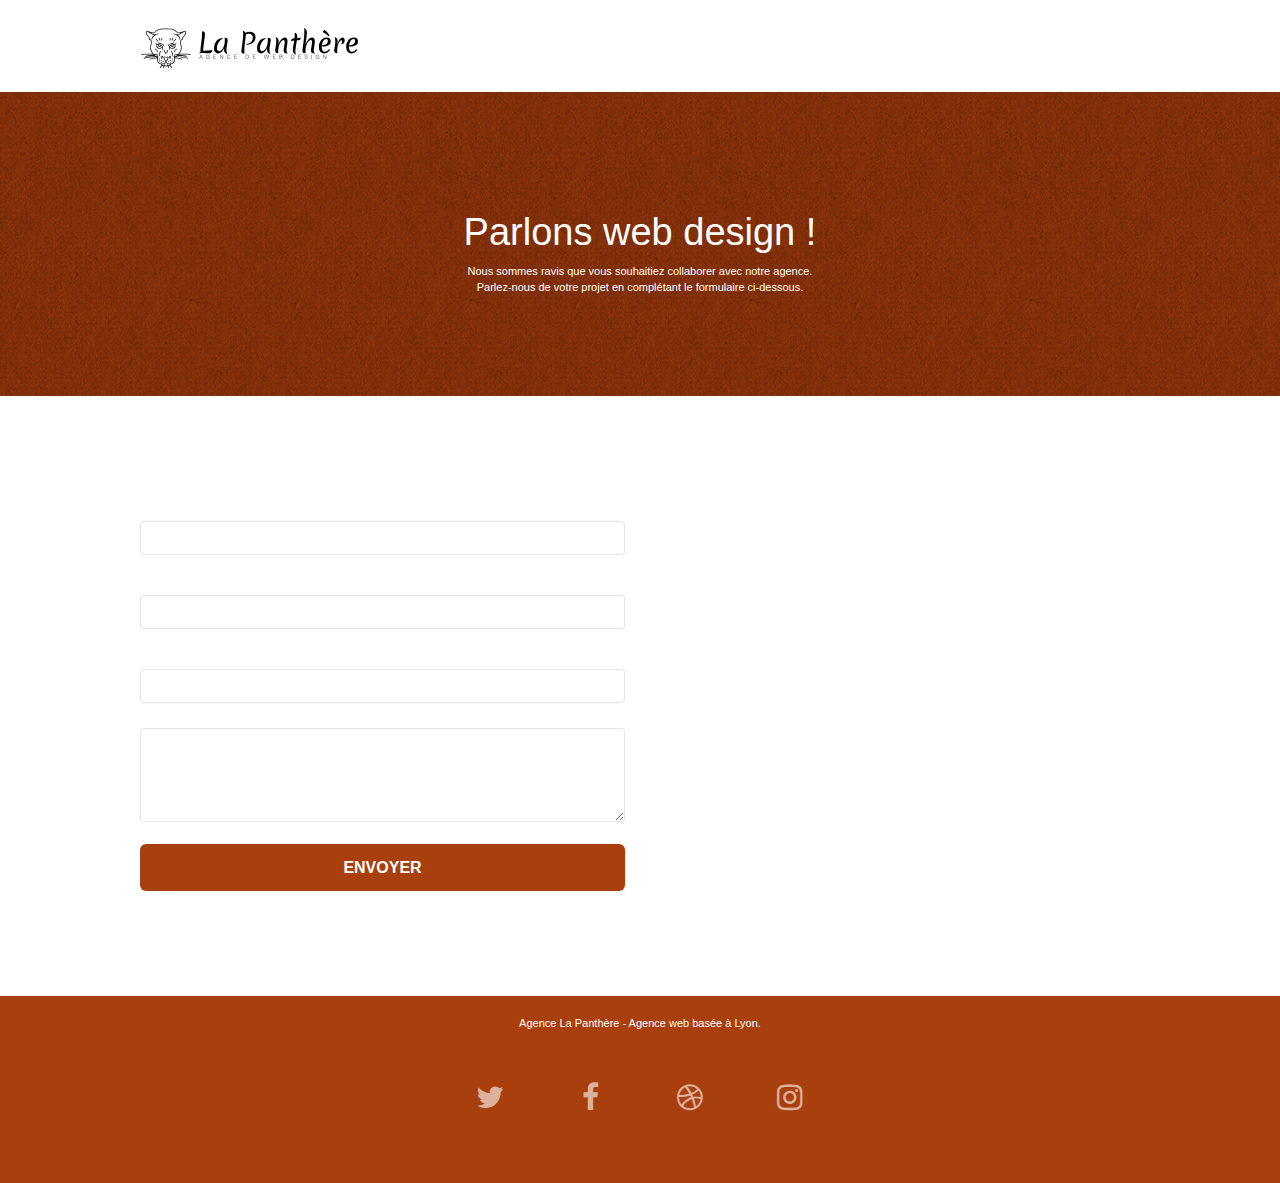
==== contact.html @ 9b48d9d8 "Ajout des labels au form - contact.html" ====
<!doctype html>
<html lang="fr">
<head>
    <meta charset="utf-8">
    <meta name="keywords" content="">
    <meta name="description" content="Vous cherchez à contacter une agence de webdesign ? Nous vous accompagnons et donnons vie à tous vos projets : création site internet, marketing, design...">
    <meta name="viewport" content="width=device-width, initial-scale=1.0, viewport-fit=cover">
    <link rel="shortcut icon" type="image/png" href="favicon.jpg">
    
	<link rel="stylesheet" type="text/css" href="./css/bootstrap.css">
	<link rel="stylesheet" type="text/css" href="style.css">
	<link rel="stylesheet" type="text/css" href="./css/font-awesome.css">
	<link rel="stylesheet" type="text/css" href="./css/et-line.css">
	
    
	<script src="./js/jquery-2.1.0.js"></script>
	<script src="./js/bootstrap.js"></script>
	<script src="./js/blocs.js"></script>
	<script src="./js/jqBootstrapValidation.js"></script>
	<script src="./js/formHandler.js"></script>
    <title>La Panthère - entreprise webdesign Lyon - contact</title>

    
<!-- Analytics -->
 
<!-- Analytics END -->
    
</head>
<body>
<!-- Principal conteneur -->
<div class="page-container">

<!-- HEADER -->
<header>
	<!-- bloc-0 -->
	<div class="bloc bgc-white l-bloc " id="bloc-0">
		<div class="container bloc-sm">
			<nav class="navbar row">
				<div class="navbar-header">
					<a class="navbar-brand" href="index.html"><img src="img/agence-la-panthere-monochrome.svg" alt="atlanta web design logo" height="40" /></a>
					<button id="nav-toggle" type="button" class="ui-navbar-toggle navbar-toggle" data-toggle="collapse" data-target=".navbar-1">
						<span class="sr-only">Toggle navigation</span><span class="icon-bar"></span><span class="icon-bar"></span><span class="icon-bar"></span>
					</button>
				</div>
				<div class="collapse navbar-collapse navbar-1 special-dropdown-nav">
					<ul class="site-navigation nav navbar-nav">
						<li>
							<a href="index.html">Accueil</a>
						</li>
						<li>
						</li>
						<li>
							<a href="contact.html">Contact</a>
						</li>
					</ul>
				</div>
			</nav>
		</div>
	</div>
	<!-- bloc-0 END -->

	<!-- bloc-6 -->
	<div class="bloc bg-dots-bg bg-repeat bgc-atomic-tangerine d-bloc bloc-bg-texture texture-paper" id="bloc-6">
		<div class="container bloc-lg">
			<div class="row">
				<div class="col-sm-12">
					<h1 class="text-center hero-bloc-text tc-white">
						Parlons web design !
					</h1>
					<p class="text-center mg-lg tc-white tight-width-whitespace">
						Nous sommes ravis que vous souhaitiez collaborer avec notre agence.<br>
						Parlez-nous de votre projet en complétant le formulaire ci-dessous.
					</p>
				</div>
			</div>
		</div>
	</div>
	<!-- bloc-6 END -->
</header>

<!-- MAIN -->
<main>
	<!-- bloc-7 -->
	<div class="bloc bgc-white l-bloc" id="bloc-7">
		<div class="container bloc-lg">
			<div class="row">
				<div class="col-sm-6">
					<!--SUPPRIMER   novalidate success-msg="Your message has been sent." fail-msg="Sorry it seems that our mail server is not responding, Sorry for the inconvenience!" -->
					<form id="form_1">
						<div class="form-group">
							<label for="name">
								Nom
							</label>
							<input id="name" class="form-control" required />
						</div>
						<div class="form-group">
							<label for="email">
								Adresse email
							</label>
							<input id="email" class="form-control" type="email" required />
						</div>
						<div class="question">
							<label for=" question form-control">
								Comment nous avez-vous connu ?
							</label>
							<input class="form-control" type="email" required id="input_504" />
						</div>
						<div class="form-group">
							<label for="message">
								Brief de votre projet (Ajoutez autant de détails que nécessaire)<br>
							</label><textarea id="message" class="form-control" rows="4" cols="50" required></textarea>
						</div> 
						<button class="bloc-button btn btn-lg btn-block cta-hero btn-atomic-tangerine" type="submit">
							Envoyer
						</button>
					</form>
				</div>
				<div class="col-sm-6">
					<p>
						contact@agencelapanthere.com<br>2 place Sathonay 69001 Lyon<br>Ouvert de 9h à 18h, du lundi au vendredi<br>
					</p>
				</div>
			</div>
		</div>
	</div>
	<!-- bloc-7 END -->
</main>

<!-- FOOTER -->
<footer>
	<!-- ScrollToTop Button -->
	<a class="bloc-button btn btn-d scrollToTop" onclick="scrollToTarget('1')"><span class="fa fa-chevron-up"></span></a>
	<!-- ScrollToTop Button END-->


	<!-- bloc-8 -->
	<div class="bloc bgc-atomic-tangerine d-bloc" id="bloc-8">
		<div class="container bloc-sm">
			<div class="row">
				<div class="col-sm-12">
					<p class="text-center white">
						Agence La Panthère - Agence web basée à Lyon.<br>
					</p>
					<div class="row row-no-gutters social">
						<div class="col-sm-3">
							<div class="text-center">
								<a class="social" href="twitter-la-panthere.html"><span class="fa fa-twitter icon-md"></span></a>
							</div>
						</div>
						<div class="col-sm-3">
							<div class="text-center">
								<a class="social" href="facebook-la-panthere.html"><span class="fa fa-facebook icon-md"></span></a>
							</div>
						</div>
						<div class="col-sm-3">
							<div class="text-center">
								<a class="social" href="dribbble-la-panthere.html"><span class="fa fa-dribbble icon-md"></span></a>
							</div>
						</div>
						<div class="col-sm-3">
							<div class="text-center">
								<a class="social" href="instagram-la-panthere.html"><span class="fa fa-instagram icon-md"></span></a>
							</div>
						</div>
					</div>
				</div>
			</div>
		</div>
	</div>
	<!-- Footer - bloc-8 END -->
</footer>
</div>
<!-- Principal conteneur END -->
    

</body>
</html>
---- style.css ----
body {
    margin: 0;
    padding: 0;
    background: #FFF;
    overflow-x: hidden;
    -webkit-font-smoothing: antialiased;
    -moz-osx-font-smoothing: grayscale;
}

a,
button {
    transition: all .3s ease-in-out;
    outline: none!important;
}

a:hover {
    text-decoration: none;
    cursor: pointer;
}

#page-loading-blocs-notifaction {
    position: fixed;
    top: 0;
    bottom: 0;
    width: 100%;
    z-index: 100000;
    background: #FFFFFF url("img/pageload-spinner.gif") no-repeat center center;
}

.bloc {
    width: 100%;
    clear: both;
    background: 50% 50% no-repeat;
    padding: 0 50px;
    -webkit-background-size: cover;
    -moz-background-size: cover;
    -o-background-size: cover;
    background-size: cover;
    position: relative;
}

.bloc .container {
    padding-left: 0;
    padding-right: 0;
}

.bloc-lg {
    padding: 100px 50px;
}

.bloc-md {
    padding: 50px;
}

.bloc-sm {
    padding: 20px 50px;
}

.bg-center,
.bg-l-edge,
.bg-r-edge,
.bg-t-edge,
.bg-b-edge,
.bg-tl-edge,
.bg-bl-edge,
.bg-tr-edge,
.bg-br-edge,
.bg-repeat {
    -webkit-background-size: auto!important;
    -moz-background-size: auto!important;
    -o-background-size: auto!important;
    background-size: auto!important;
}

.bg-repeat {
    background: repeat;
}

.bg-t-edge {
    background: top no-repeat;
}

.bloc-bg-texture::before {
    content: "";
    background-size: 2px 2px;
    position: absolute;
    top: 0;
    bottom: 0;
    left: 0;
    right: 0;
}

.texture-paper::before {
    background: url("img/texture-paper.png");
    background-size: 280px 280px;
}

.b-parallax {
    background-attachment: fixed;
}

.d-bloc {
    color: rgba(255, 255, 255, .7);
}

.d-bloc button:hover {
    color: rgba(255, 255, 255, .9);
}

.d-bloc .icon-round,
.d-bloc .icon-square,
.d-bloc .icon-rounded,
.d-bloc .icon-semi-rounded-a,
.d-bloc .icon-semi-rounded-b {
    border-color: rgba(255, 255, 255, .9);
}

.d-bloc .divider-h span {
    border-color: rgba(255, 255, 255, .2);
}

.d-bloc .a-btn,
.d-bloc .navbar a,
.d-bloc .navbar-brand,
.d-bloc a .icon-sm,
.d-bloc a .icon-md,
.d-bloc a .icon-lg,
.d-bloc a .icon-xl,
.d-bloc h1 a,
.d-bloc h2 a,
.d-bloc h3 a,
.d-bloc h4 a,
.d-bloc h5 a,
.d-bloc h6 a,
.d-bloc p a {
    color: rgba(255, 255, 255, .6);
}

.d-bloc .a-btn:hover,
.d-bloc .navbar a:hover,
.d-bloc .navbar-brand:hover,
.d-bloc a:hover .icon-sm,
.d-bloc a:hover .icon-md,
.d-bloc a:hover .icon-lg,
.d-bloc a:hover .icon-xl,
.d-bloc h1 a:hover,
.d-bloc h2 a:hover,
.d-bloc h3 a:hover,
.d-bloc h4 a:hover,
.d-bloc h5 a:hover,
.d-bloc h6 a:hover,
.d-bloc p a:hover {
    color: rgba(255, 255, 255, 1);
}

.d-bloc .navbar-toggle .icon-bar {
    background: rgba(255, 255, 255, 1);
}

.d-bloc .btn-wire,
.d-bloc .btn-wire:hover {
    color: rgba(255, 255, 255, 1);
    border-color: rgba(255, 255, 255, 1);
}

.d-bloc .panel {
    color: rgba(0, 0, 0, .5);
}

.d-bloc .panel button:hover {
    color: rgba(0, 0, 0, .7);
}

.d-bloc .panel icon {
    border-color: rgba(0, 0, 0, .7);
}

.d-bloc .panel .divider-h span {
    border-color: rgba(0, 0, 0, .1);
}

.d-bloc .panel .a-btn {
    color: rgba(0, 0, 0, .6);
}

.d-bloc .panel .a-btn:hover {
    color: rgba(0, 0, 0, 1);
}

.d-bloc .panel .btn-wire,
.d-bloc .panel .btn-wire:hover {
    color: rgba(0, 0, 0, .7);
    border-color: rgba(0, 0, 0, .3);
}

.d-bloc .panel,
.l-bloc {
    color: rgba(0, 0, 0, .5);
}

.d-bloc .panel button:hover,
.l-bloc button:hover {
    color: rgba(0, 0, 0, .7);
}

.l-bloc .icon-round,
.l-bloc .icon-square,
.l-bloc .icon-rounded,
.l-bloc .icon-semi-rounded-a,
.l-bloc .icon-semi-rounded-b {
    border-color: rgba(0, 0, 0, .7);
}

.d-bloc .panel .divider-h span,
.l-bloc .divider-h span {
    border-color: rgba(0, 0, 0, .1);
}

.d-bloc .panel .a-btn,
.l-bloc .a-btn,
.l-bloc .navbar a,
.l-bloc .navbar-brand,
.l-bloc a .icon-sm,
.l-bloc a .icon-md,
.l-bloc a .icon-lg,
.l-bloc a .icon-xl,
.l-bloc h1 a,
.l-bloc h2 a,
.l-bloc h3 a,
.l-bloc h4 a,
.l-bloc h5 a,
.l-bloc h6 a,
.l-bloc p a {
    color: rgba(0, 0, 0, .6);
}

.d-bloc .panel .a-btn:hover,
.l-bloc .a-btn:hover,
.l-bloc .navbar a:hover,
.l-bloc .navbar-brand:hover,
.l-bloc a:hover .icon-sm,
.l-bloc a:hover .icon-md,
.l-bloc a:hover .icon-lg,
.l-bloc a:hover .icon-xl,
.l-bloc h1 a:hover,
.l-bloc h2 a:hover,
.l-bloc h3 a:hover,
.l-bloc h4 a:hover,
.l-bloc h5 a:hover,
.l-bloc h6 a:hover,
.l-bloc p a:hover {
    color: rgba(0, 0, 0, 1);
}

.l-bloc .navbar-toggle .icon-bar {
    color: rgba(0, 0, 0, .6);
}

.d-bloc .panel .btn-wire,
.d-bloc .panel .btn-wire:hover,
.l-bloc .btn-wire,
.l-bloc .btn-wire:hover {
    color: rgba(0, 0, 0, .7);
    border-color: rgba(0, 0, 0, .3);
}

.voffset {
    margin-top: 30px;
}

.voffset-lg {
    margin-top: 80px;
}

.row-no-gutters {
    margin-right: 0;
    margin-left: 0;
}

.row.row-no-gutters > [class^="col-"],
.row.row-no-gutters > [class*=" col-"] {
    padding-right: 0;
    padding-left: 0;
}

#bloc-1-hero h1 {
    font-size: 32px;
}

.navbar {
    margin-bottom: 0;
    z-index: 1;
}

.navbar-brand {
    height: auto;
    padding: 3px 15px;
    font-size: 25px;
    font-weight: normal;
    font-weight: 600;
    line-height: 44px;
}

.navbar-brand img {
    max-height: 200px;
    margin: 0 5px 0 0;
    display: inline;
}

.navbar-brand img[src$=svg] {
    min-width: 100px;
}

.nav-center .navbar-brand img {
    margin: 0;
}

.navbar .nav {
    padding-top: 2px;
    margin-right: -16px;
    float: right;
    z-index: 1;
}

.nav > li {
    float: left;
    margin-top: 4px;
    font-size: 16px;
}

.navbar-nav .open .dropdown-menu > li > a {
    text-align: inherit;
}

.nav > li a:hover,
.nav > li a:focus {
    background: transparent;
}

.navbar-toggle {
    margin: 10px 10px 0 0;
    border: 0px;
}

.navbar-toggle:hover {
    background: transparent!important;
}

.navbar-toggle .icon-bar {
    background-color: rgba(0, 0, 0, .5);
    width: 26px;
}

.nav-invert .navbar .nav {
    float: left;
}

.nav-invert .navbar-header,
.nav-invert .navbar-brand {
    float: right;
    position: relative;
    z-index: 2;
}

@media (min-width: 768px) {
    .site-navigation {
        position: absolute;
        top: 50%;
        right: 20px;
        transform: translate(0, -50%);
        -webkit-transform: translateY(-50%);
    }
    .nav > li .dropdown-menu a,
    .nav > li .dropdown-menu a:hover {
        color: #484848;
    }
    .nav-invert .site-navigation {
        left: 0;
        right: 0;
    }
    .nav-center {
        text-align: center;
    }
    .nav-center .navbar-header {
        width: 100%;
    }
    .nav-center .navbar-header,
    .nav-center .navbar-brand,
    .nav-center .nav > li {
        float: none;
        display: inline-block;
    }
    .nav-center .site-navigation {
        position: relative;
        width: 100%;
        right: 0;
        margin-right: 0px;
        margin-top: 20px;
    }
    .nav-center.mini-nav .navbar-toggle {
        float: none;
        margin: 10px auto 0;
    }
}

.nav > li > .dropdown a {
    background: none!important;
    display: block;
    padding: 14px 15px;
}

nav .caret {
    margin: 0 5px;
}

.dropdown-menu .dropdown-menu {
    top: -8px;
    left: 100%;
}

.dropdown-menu .dropmenu-flow-right {
    top: 100%;
    left: 0;
    margin-left: -1px;
    border-top-left-radius: 0;
    border-top-right-radius: 0;
}

.dropdown-menu .dropdown span {
    border: 4px solid black;
    border-top-color: transparent;
    border-right-color: transparent;
    border-bottom-color: transparent;
    margin: 6px -5px 0 0!important;
    float: right;
}

.mg-md {
    margin-top: 10px;
    margin-bottom: 20px;
}

.mg-lg {
    margin-top: 10px;
    margin-bottom: 40px;
}

.btn {
    margin: 0 5px 5px 0;
}

.btn.pull-right {
    margin: 0 0 5px 5px;
}

.btn-d,
.btn-d:hover,
.btn-d:focus {
    color: #FFF;
    background: rgba(0, 0, 0, .3);
}

button {
    outline: none!important;
}

.btn-rd {
    border-radius: 40px;
}

.btn-clean {
    border: 1px solid rgba(0, 0, 0, .08);
    border-bottom-color: rgba(0, 0, 0, .1);
    text-shadow: 0 1px 0 rgba(0, 0, 1, .1);
    box-shadow: 0 1px 3px rgba(0, 0, 1, .25), inset 0 1px 0 0 rgba(255, 255, 255, .15);
}

.icon-md {
    font-size: 30px!important;
}

.icon-lg {
    font-size: 60px!important;
}

.sm-shadow {
    text-shadow: 0 1px 2px rgba(0, 0, 0, .3);
}

.panel-sq,
.panel-sq .panel-heading,
.panel-sq .panel-footer {
    border-radius: 0;
}

.panel-rd {
    border-radius: 30px;
}

.panel-rd .panel-heading {
    border-radius: 29px 29px 0 0;
}

.panel-rd .panel-footer {
    border-radius: 0 0 29px 29px;
}

.form-control {
    border-color: rgba(0, 0, 0, .1);
    box-shadow: none;
}

.scrollToTop {
    width: 40px;
    height: 40px;
    position: fixed;
    bottom: 20px;
    right: 20px;
    opacity: 0;
    z-index: 500;
    transition: all .3s ease-in-out;
}

.scrollToTop span {
    margin-top: 6px;
}

.showScrollTop {
    font-size: 14px;
    opacity: 1;
}

a[data-lightbox] {
    position: relative;
    display: block;
    text-align: center;
}

a[data-lightbox]:hover::before {
    content: "+";
    font-family: "HelveticaNeue-Light", "Helvetica Neue Light", "Helvetica Neue", Helvetica, Arial;
    font-size: 32px;
    width: 50px;
    height: 50px;
    margin-left: -25px;
    border-radius: 50%;
    background: rgba(0, 0, 0, .6);
    color: #FFF;
    font-weight: 100;
    z-index: 1;
    position: absolute;
    top: 50%;
    transform: translateY(-50%);
    -webkit-transform: translateY(-50%);
}

a[data-lightbox]:hover img {
    opacity: 0.6;
    -webkit-animation-fill-mode: none;
    animation-fill-mode: none;
}

#lightbox-modal {
    display: flex;
    align-items: center;
}

#lightbox-modal .modal-dialog {
    width: 90%;
    max-width: 900px;
    margin: 0 auto 0;
}

#lightbox-modal .modal-dialog img {
    max-height: 90vh;
    margin: 0 auto;
}

.lightbox-caption {
    padding: 20px;
    color: #FFF;
    background: rgba(0, 0, 0, .5);
    position: absolute;
    left: 15px;
    right: 15px;
    bottom: 5px;
}

.close-lightbox {
    color: #FFF;
    font-size: 30px;
    position: absolute;
    top: 20px;
    right: 20px;
    z-index: 20;
    background: rgba(0, 0, 0, .5);
    border: none;
    line-height: 30px;
    padding: 0 9px 5px;
    opacity: 0.3;
}

.close-lightbox:hover,
.next-lightbox:hover,
.prev-lightbox:hover {
    opacity: 1.0;
    color: #FFF;
}

.next-lightbox,
.prev-lightbox {
    font-size: 20px;
    color: rgba(255, 255, 255, .9);
    background: rgba(0, 0, 0, .5);
    transition: all .2s ease-in-out;
    position: absolute;
    top: 45%;
    z-index: 1;
    opacity: 0.4;
}

.next-lightbox {
    padding: 6px 8px 1px 13px;
    right: 25px;
}

.prev-lightbox {
    padding: 6px 13px 1px 10px;
    left: 25px;
}

.snapshot-lb .modal-body {
    padding-bottom: 45px;
}

.snapshot-lb .lightbox-caption {
    padding: 0;
    color: rgba(0, 0, 0, .5);
    background: none;
}

h1,
h2,
h3,
h4,
h5,
h6,
p,
label,
.btn,
a {
    font-family: "helvetica";
    font-weight: 400;
    /* MODIFIER */
    color: #FFF!important;
}

.container {
    max-width: 1000px;
}

.hero-bloc-text {
    font-size: 38px;
}

.hero-bloc-text-sub {
    font-size: 36px;
}

.statement-bloc-text {
    line-height: 26px;
    font-style: italic;
    font-size: 20px;
    text-align: center;
    font-weight: lighter;
    max-width: 520px;
    margin: auto auto auto auto;
}

p {
    font-size: 11px;
}

.tight-width-whitespace {
    max-width: 600px;
    margin: auto auto auto auto;
}

.h1 {
    font-size: 20px;
    font-family: "Open Sans";
}

.cta-hero {
    margin-top: 22px;
    color: #FFFFFF!important;
    text-transform: uppercase;
    padding: 12px 28px 12px 28px;
    font-size: 16px;
    font-weight: 700;
}

.social {
    max-width: 400px;
    /* MODIFIER */
    margin: 50px auto;
}

h2 {
    font-size: 22px;
    line-height: 1.4em;
}

h3 {
    font-size: 15px;
    text-transform: uppercase;
    font-weight: 700;
    color: #333333!important;
}

.med-width-whitespace {
    max-width: 800px;
    margin: auto auto auto auto;
    box-shadow: 0px 0px 0px #000000;
}

h1 {
    color: #333333!important;
}

h4 {
    color: #333333!important;
}

.icons {
    margin-bottom: 14px;
    margin-top: 24px;
}

.white {
    color: #FFFFFF!important;
}

.portfolio-thumb {
    margin-bottom: 24px;
}

.portfolio-row {
    margin-bottom: 44px;
    margin-top: 50px;
}

.avatar {
    box-shadow: 0px 4px 9px rgba(0, 0, 0, 0.3);
}

.black-background {
    background-color: rgba(165, 147, 99, 0.7);
    padding: 40px 40px 40px 40px;
}

.bold-link {
    font-weight: 900;
    text-decoration: underline!important;
}

.bgc-white {
    background-color: #FFFFFF;
}#FFFFFF

.bgc-dark-slate-blue {
    background-color: #364577;
}

.bgc-atomic-tangerine {
    background-color: #aa3f0e;
}

.tc-white {
    color: #ffffff!important;
}

.btn-atomic-tangerine {
    background: #AA3F0E;
    color: #FFFFFF!important;
}

.btn-atomic-tangerine:hover {
    background: #c27956!important;
    color: #FFFFFF!important;
}

.ltc-white {
    color: #FFFFFF!important;
}

.ltc-white:hover {
    color: #cccccc!important;
}

.ltc-atomic-tangerine {
    color: #F3976C!important;
}

.ltc-atomic-tangerine:hover {
    color: #c27956!important;
}

.icon-dark-slate-blue {
    color: #364577!important;
    border-color: #364577!important;
}

.bg-dots-bg {
    background-image: url("img/dots-bg.png");
}

.bg-lines-h2-bg {
    background-image: url("img/lines-h2-bg.png");
}

.bg-banniere {
    background-image: url("img/agence-la-panthere.webp");
}

.bg-presentation {
    background-image: url("img/image-de-presentation.webp");
}

@media (max-width: 1024px) {
    .bloc {
        padding-left: 20px;
        padding-right: 20px;
    }
    .bloc.full-width-bloc,
    .bloc-tile-2.full-width-bloc .container,
    .bloc-tile-3.full-width-bloc .container,
    .bloc-tile-4.full-width-bloc .container {
        padding-left: 0;
        padding-right: 0;
    }
}

@media (max-width: 992px) and (min-width: 768px) {
    .navbar .nav {
        max-width: 80%
    }
    .nav-center.navbar .nav {
        max-width: 100%
    }
}

/* == MODIFIER ==
@media only screen and (min-device-width: 768px) and (max-device-width: 1024px) and (orientation: landscape) {
    .b-parallax {
        background-attachment: scroll;
    }
}

@media only screen and (min-device-width: 1024px) and (max-device-width: 1366px) and (-webkit-min-device-pixel-ratio: 1.5) {
    .b-parallax {
        background-attachment: scroll;
    }
}
*/

/* MODIFIER PART */
@media only screen and (min-width: 768px) and (max-width: 1024px) and (orientation: landscape) {
    .b-parallax {
        background-attachment: scroll;
    }
}

@media only screen and (min-width: 1024px) and (max-width: 1366px) and (-webkit-min-pixel-ratio: 1.5) {
    .b-parallax {
        background-attachment: scroll;
    }
}

@media (max-width: 991px) {
    .container {
        width: 100%;
    }
    .b-parallax {
        background-attachment: scroll;
    }
    .page-container,
    #hero-bloc {
        overflow-x: hidden;
        position: relative;
    }

    /* == SUPPRIMER == */
    /*
    .bloc {
        padding-left: constant(safe-area-inset-left);
        padding-right: constant(safe-area-inset-right);
    }
    */
    
    .bloc-group,
    .bloc-group .bloc {
        display: block;
        width: 100%;
    }
    .bloc-fill-screen .fill-bloc-top-edge,
    .bloc-fill-screen .fill-bloc-bottom-edge {
        padding: 0 20px;

    /* == SUPPRIMER == */
    /*
        padding-left: constant(safe-area-inset-left);
        padding-right: constant(safe-area-inset-right);
        */
    }
}

@media (max-width: 767px) {
    .page-container {
        overflow-x: hidden;
        position: relative;
    }
    h1,
    h2,
    h3,
    h4,
    h5,
    h6,
    p,
    #disqus_thread {
        padding-left: 10px!important;
        padding-right: 10px!important;
    }
    .b-parallax {
        background-attachment: scroll;
    }
    .navbar .nav {
        padding-top: 0;
        border-top: 1px solid rgba(0, 0, 0, .2);
        float: none!important;
    }
    .navbar.row {
        margin-left: 0;
        margin-right: 0;
    }
    .site-navigation {
        position: inherit;
        transform: none;
        -webkit-transform: none;
        -ms-transform: none;
    }
    .nav > li {
        margin-top: 0;
        border-bottom: 1px solid rgba(0, 0, 0, .1);
        background: rgba(0, 0, 0, .05);
        text-align: left;
        padding-left: 15px;
        width: 100%;
    }
    .nav > li:hover {
        background: rgba(0, 0, 0, .08);
    }
    .dropdown .dropdown a .caret {
        float: none;
        margin: 5px 0 0 10px!important;
        border: 4px solid black;
        border-bottom-color: transparent;
        border-right-color: transparent;
        border-left-color: transparent;
    }
    #hero-bloc .navbar .nav {
        background: rgba(0, 0, 0, .8);
    }
    #hero-bloc .navbar .nav a {
        color: rgba(255, 255, 255, .6);
    }
    .hero {
        padding: 50px 0;
    }
    .hero-nav {
        left: -1px;
        right: -1px;
    }
    .navbar-collapse {
        padding: 0;
        overflow-x: hidden;
        -webkit-box-shadow: none;
        box-shadow: none;
    }
    .navbar-brand img {
        max-height: 40px;
        width: auto;
    }
    .nav-invert .navbar-header {
        float: none;
        width: 100%;
    }
    .nav-invert .navbar-toggle {
        float: left;
        margin-left: 10px;
    }
    .bloc {
        padding-left: 0;
        padding-right: 0;
    }
    .bloc-xxl,
    .bloc-xl,
    .bloc-lg {
        padding: 40px 0;
    }
    .bloc-sm,
    .bloc-md {
        padding-left: 0;
        padding-right: 0;
    }
    .bloc-tile-2 .container,
    .bloc-tile-3 .container,
    .bloc-tile-4 .container,
    .bloc-fill-screen .fill-bloc-top-edge,
    .bloc-fill-screen .fill-bloc-bottom-edge {
        padding-left: 0;
        padding-right: 0;
    }
    .a-block {
        padding: 0 10px;
    }
    .btn-dwn {
        display: none;
    }
    .voffset {
        margin-top: 5px;
    }
    .voffset-md {
        margin-top: 20px;
    }
    .voffset-lg {
        margin-top: 30px;
    }
    form {
        padding: 5px;
    }
    .close-lightbox {
        display: inline-block;
    }
    .blocsapp-device-iphone5 {
        background-size: 216px 425px;
        padding-top: 60px;
        width: 216px;
        height: 425px;
    }
    .blocsapp-device-iphone5 img {
        width: 180px;
        height: 320px;
    }
}

@media (max-width: 400px) {
    .bloc {
        padding-left: 0;
        padding-right: 0;
    }
}

@media (max-width: 767px) {
    .bloc-mob-center-text {
        text-align: center;
    }
}
---- css/et-line.css ----
@font-face {
    font-family: et-line;
    src: url(../fonts/et-line.eot);
    src: url(../fonts/et-line.eot?#iefix) format('embedded-opentype'), url(../fonts/et-line.woff) format('woff'), url(../fonts/et-line.ttf) format('truetype'), url(../fonts/et-line.svg#et-line) format('svg');
    font-weight: 400;
    font-style: normal
}

.et-icon-adjustments,
.et-icon-alarmclock,
.et-icon-anchor,
.et-icon-aperture,
.et-icon-attachment,
.et-icon-bargraph,
.et-icon-basket,
.et-icon-beaker,
.et-icon-bike,
.et-icon-book-open,
.et-icon-briefcase,
.et-icon-browser,
.et-icon-calendar,
.et-icon-camera,
.et-icon-caution,
.et-icon-chat,
.et-icon-circle-compass,
.et-icon-clipboard,
.et-icon-clock,
.et-icon-cloud,
.et-icon-compass,
.et-icon-desktop,
.et-icon-dial,
.et-icon-document,
.et-icon-documents,
.et-icon-download,
.et-icon-dribbble,
.et-icon-edit,
.et-icon-envelope,
.et-icon-expand,
.et-icon-facebook,
.et-icon-flag,
.et-icon-focus,
.et-icon-gears,
.et-icon-genius,
.et-icon-gift,
.et-icon-global,
.et-icon-globe,
.et-icon-googleplus,
.et-icon-grid,
.et-icon-happy,
.et-icon-hazardous,
.et-icon-heart,
.et-icon-hotairballoon,
.et-icon-hourglass,
.et-icon-key,
.et-icon-laptop,
.et-icon-layers,
.et-icon-lifesaver,
.et-icon-lightbulb,
.et-icon-linegraph,
.et-icon-linkedin,
.et-icon-lock,
.et-icon-magnifying-glass,
.et-icon-map,
.et-icon-map-pin,
.et-icon-megaphone,
.et-icon-mic,
.et-icon-mobile,
.et-icon-newspaper,
.et-icon-notebook,
.et-icon-paintbrush,
.et-icon-paperclip,
.et-icon-pencil,
.et-icon-phone,
.et-icon-picture,
.et-icon-pictures,
.et-icon-piechart,
.et-icon-presentation,
.et-icon-pricetags,
.et-icon-printer,
.et-icon-profile-female,
.et-icon-profile-male,
.et-icon-puzzle,
.et-icon-quote,
.et-icon-recycle,
.et-icon-refresh,
.et-icon-ribbon,
.et-icon-rss,
.et-icon-sad,
.et-icon-scissors,
.et-icon-scope,
.et-icon-search,
.et-icon-shield,
.et-icon-speedometer,
.et-icon-strategy,
.et-icon-streetsign,
.et-icon-tablet,
.et-icon-target,
.et-icon-telescope,
.et-icon-toolbox,
.et-icon-tools,
.et-icon-tools-2,
.et-icon-trophy,
.et-icon-tumblr,
.et-icon-twitter,
.et-icon-upload,
.et-icon-video,
.et-icon-wallet,
.et-icon-wine {
    font-family: et-line;
    speak: none;
    font-style: normal;
    font-weight: 400;
    font-variant: normal;
    text-transform: none;
    line-height: 1;
    -webkit-font-smoothing: antialiased;
    -moz-osx-font-smoothing: grayscale;
    display: inline-block
}

.et-icon-mobile:before {
    content: "\e000"
}

.et-icon-laptop:before {
    content: "\e001"
}

.et-icon-desktop:before {
    content: "\e002"
}

.et-icon-tablet:before {
    content: "\e003"
}

.et-icon-phone:before {
    content: "\e004"
}

.et-icon-document:before {
    content: "\e005"
}

.et-icon-documents:before {
    content: "\e006"
}

.et-icon-search:before {
    content: "\e007"
}

.et-icon-clipboard:before {
    content: "\e008"
}

.et-icon-newspaper:before {
    content: "\e009"
}

.et-icon-notebook:before {
    content: "\e00a"
}

.et-icon-book-open:before {
    content: "\e00b"
}

.et-icon-browser:before {
    content: "\e00c"
}

.et-icon-calendar:before {
    content: "\e00d"
}

.et-icon-presentation:before {
    content: "\e00e"
}

.et-icon-picture:before {
    content: "\e00f"
}

.et-icon-pictures:before {
    content: "\e010"
}

.et-icon-video:before {
    content: "\e011"
}

.et-icon-camera:before {
    content: "\e012"
}

.et-icon-printer:before {
    content: "\e013"
}

.et-icon-toolbox:before {
    content: "\e014"
}

.et-icon-briefcase:before {
    content: "\e015"
}

.et-icon-wallet:before {
    content: "\e016"
}

.et-icon-gift:before {
    content: "\e017"
}

.et-icon-bargraph:before {
    content: "\e018"
}

.et-icon-grid:before {
    content: "\e019"
}

.et-icon-expand:before {
    content: "\e01a"
}

.et-icon-focus:before {
    content: "\e01b"
}

.et-icon-edit:before {
    content: "\e01c"
}

.et-icon-adjustments:before {
    content: "\e01d"
}

.et-icon-ribbon:before {
    content: "\e01e"
}

.et-icon-hourglass:before {
    content: "\e01f"
}

.et-icon-lock:before {
    content: "\e020"
}

.et-icon-megaphone:before {
    content: "\e021"
}

.et-icon-shield:before {
    content: "\e022"
}

.et-icon-trophy:before {
    content: "\e023"
}

.et-icon-flag:before {
    content: "\e024"
}

.et-icon-map:before {
    content: "\e025"
}

.et-icon-puzzle:before {
    content: "\e026"
}

.et-icon-basket:before {
    content: "\e027"
}

.et-icon-envelope:before {
    content: "\e028"
}

.et-icon-streetsign:before {
    content: "\e029"
}

.et-icon-telescope:before {
    content: "\e02a"
}

.et-icon-gears:before {
    content: "\e02b"
}

.et-icon-key:before {
    content: "\e02c"
}

.et-icon-paperclip:before {
    content: "\e02d"
}

.et-icon-attachment:before {
    content: "\e02e"
}

.et-icon-pricetags:before {
    content: "\e02f"
}

.et-icon-lightbulb:before {
    content: "\e030"
}

.et-icon-layers:before {
    content: "\e031"
}

.et-icon-pencil:before {
    content: "\e032"
}

.et-icon-tools:before {
    content: "\e033"
}

.et-icon-tools-2:before {
    content: "\e034"
}

.et-icon-scissors:before {
    content: "\e035"
}

.et-icon-paintbrush:before {
    content: "\e036"
}

.et-icon-magnifying-glass:before {
    content: "\e037"
}

.et-icon-circle-compass:before {
    content: "\e038"
}

.et-icon-linegraph:before {
    content: "\e039"
}

.et-icon-mic:before {
    content: "\e03a"
}

.et-icon-strategy:before {
    content: "\e03b"
}

.et-icon-beaker:before {
    content: "\e03c"
}

.et-icon-caution:before {
    content: "\e03d"
}

.et-icon-recycle:before {
    content: "\e03e"
}

.et-icon-anchor:before {
    content: "\e03f"
}

.et-icon-profile-male:before {
    content: "\e040"
}

.et-icon-profile-female:before {
    content: "\e041"
}

.et-icon-bike:before {
    content: "\e042"
}

.et-icon-wine:before {
    content: "\e043"
}

.et-icon-hotairballoon:before {
    content: "\e044"
}

.et-icon-globe:before {
    content: "\e045"
}

.et-icon-genius:before {
    content: "\e046"
}

.et-icon-map-pin:before {
    content: "\e047"
}

.et-icon-dial:before {
    content: "\e048"
}

.et-icon-chat:before {
    content: "\e049"
}

.et-icon-heart:before {
    content: "\e04a"
}

.et-icon-cloud:before {
    content: "\e04b"
}

.et-icon-upload:before {
    content: "\e04c"
}

.et-icon-download:before {
    content: "\e04d"
}

.et-icon-target:before {
    content: "\e04e"
}

.et-icon-hazardous:before {
    content: "\e04f"
}

.et-icon-piechart:before {
    content: "\e050"
}

.et-icon-speedometer:before {
    content: "\e051"
}

.et-icon-global:before {
    content: "\e052"
}

.et-icon-compass:before {
    content: "\e053"
}

.et-icon-lifesaver:before {
    content: "\e054"
}

.et-icon-clock:before {
    content: "\e055"
}

.et-icon-aperture:before {
    content: "\e056"
}

.et-icon-quote:before {
    content: "\e057"
}

.et-icon-scope:before {
    content: "\e058"
}

.et-icon-alarmclock:before {
    content: "\e059"
}

.et-icon-refresh:before {
    content: "\e05a"
}

.et-icon-happy:before {
    content: "\e05b"
}

.et-icon-sad:before {
    content: "\e05c"
}

.et-icon-facebook:before {
    content: "\e05d"
}

.et-icon-twitter:before {
    content: "\e05e"
}

.et-icon-googleplus:before {
    content: "\e05f"
}

.et-icon-rss:before {
    content: "\e060"
}

.et-icon-tumblr:before {
    content: "\e061"
}

.et-icon-linkedin:before {
    content: "\e062"
}

.et-icon-dribbble:before {
    content: "\e063"
}
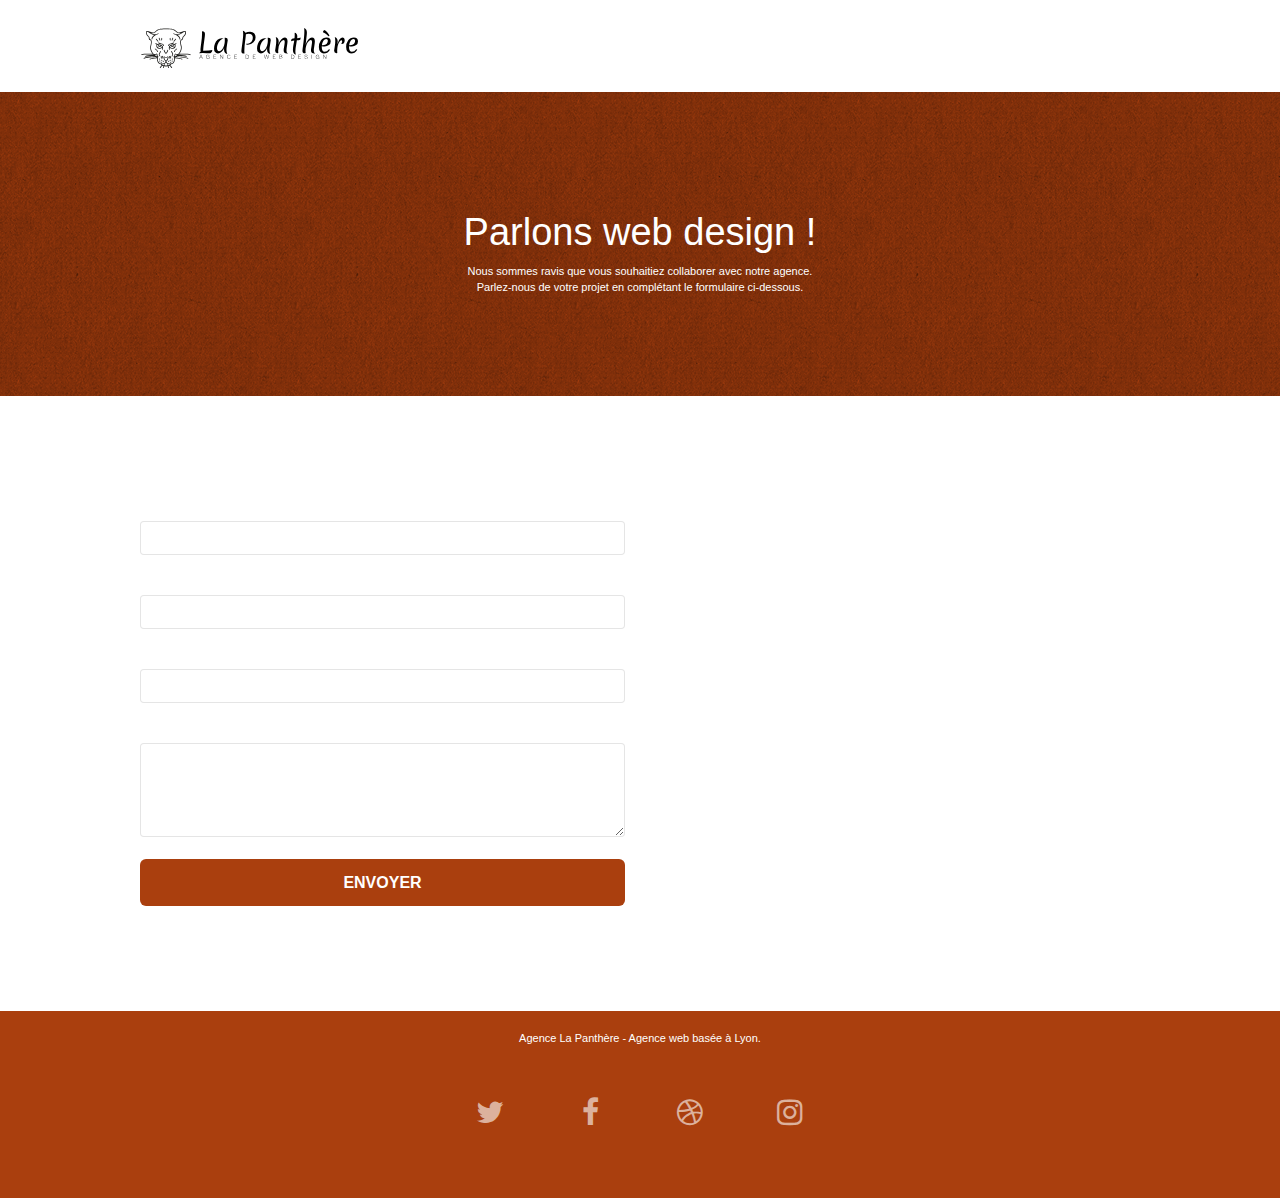
==== commit 9ffb4a0c: "Rectifiction petite erreur sur les labels du form" ====
--- a/contact.html
+++ b/contact.html
@@ -99,14 +99,14 @@
 							</label>
 							<input id="email" class="form-control" type="email" required />
 						</div>
-						<div class="question">
-							<label for=" question form-control">
+						<div class="form-group">
+							<label for="question">
 								Comment nous avez-vous connu ?
 							</label>
-							<input class="form-control" type="email" required id="input_504" />
+							<input class="question form-control" type="email" required id="input_504" />
 						</div>
 						<div class="form-group">
-							<label for="message">
+							<label for ="message">
 								Brief de votre projet (Ajoutez autant de détails que nécessaire)<br>
 							</label><textarea id="message" class="form-control" rows="4" cols="50" required></textarea>
 						</div> 
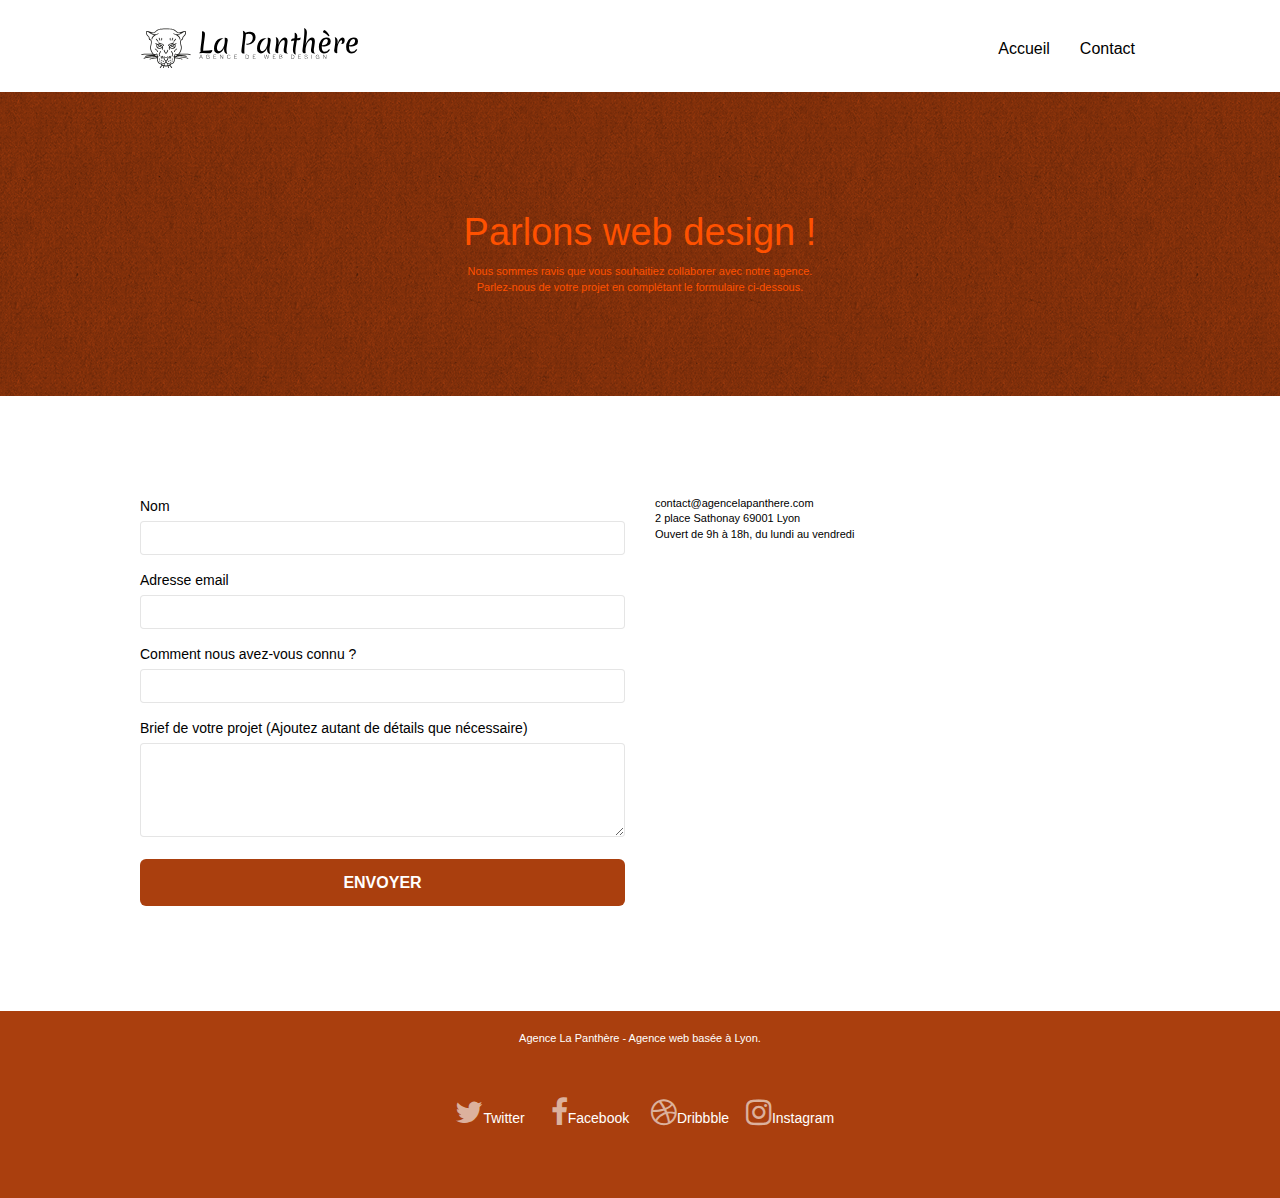
==== commit fc143438: "Ajustement h1 et h2 - et label form contact.html" ====
--- a/contact.html
+++ b/contact.html
@@ -103,7 +103,7 @@
 							<label for="question">
 								Comment nous avez-vous connu ?
 							</label>
-							<input class="question form-control" type="email" required id="input_504" />
+							<input id="question" class=" form-control" type="email" required id="input_504" />
 						</div>
 						<div class="form-group">
 							<label for ="message">
@@ -144,22 +144,22 @@
 					<div class="row row-no-gutters social">
 						<div class="col-sm-3">
 							<div class="text-center">
-								<a class="social" href="twitter-la-panthere.html"><span class="fa fa-twitter icon-md"></span></a>
+								<a class="social" href="twitter-la-panthere.html"><span class="fa fa-twitter icon-md"></span>Twitter</a>
 							</div>
 						</div>
 						<div class="col-sm-3">
 							<div class="text-center">
-								<a class="social" href="facebook-la-panthere.html"><span class="fa fa-facebook icon-md"></span></a>
+								<a class="social" href="facebook-la-panthere.html"><span class="fa fa-facebook icon-md"></span>Facebook</a>
 							</div>
 						</div>
 						<div class="col-sm-3">
 							<div class="text-center">
-								<a class="social" href="dribbble-la-panthere.html"><span class="fa fa-dribbble icon-md"></span></a>
+								<a class="social" href="dribbble-la-panthere.html"><span class="fa fa-dribbble icon-md"></span>Dribbble</a>
 							</div>
 						</div>
 						<div class="col-sm-3">
 							<div class="text-center">
-								<a class="social" href="instagram-la-panthere.html"><span class="fa fa-instagram icon-md"></span></a>
+								<a class="social" href="instagram-la-panthere.html"><span class="fa fa-instagram icon-md"></span>Instagram</a>
 							</div>
 						</div>
 					</div>
--- a/style.css
+++ b/style.css
@@ -652,7 +652,11 @@
     font-family: "helvetica";
     font-weight: 400;
     /* MODIFIER */
-    color: #FFF!important;
+    color: rgb(0, 0, 0)!important;
+}
+
+footer a {
+    color: #fff!important;
 }
 
 .container {
@@ -777,7 +781,7 @@
 }
 
 .tc-white {
-    color: #ffffff!important;
+    color: #ff5100!important;
 }
 
 .btn-atomic-tangerine {
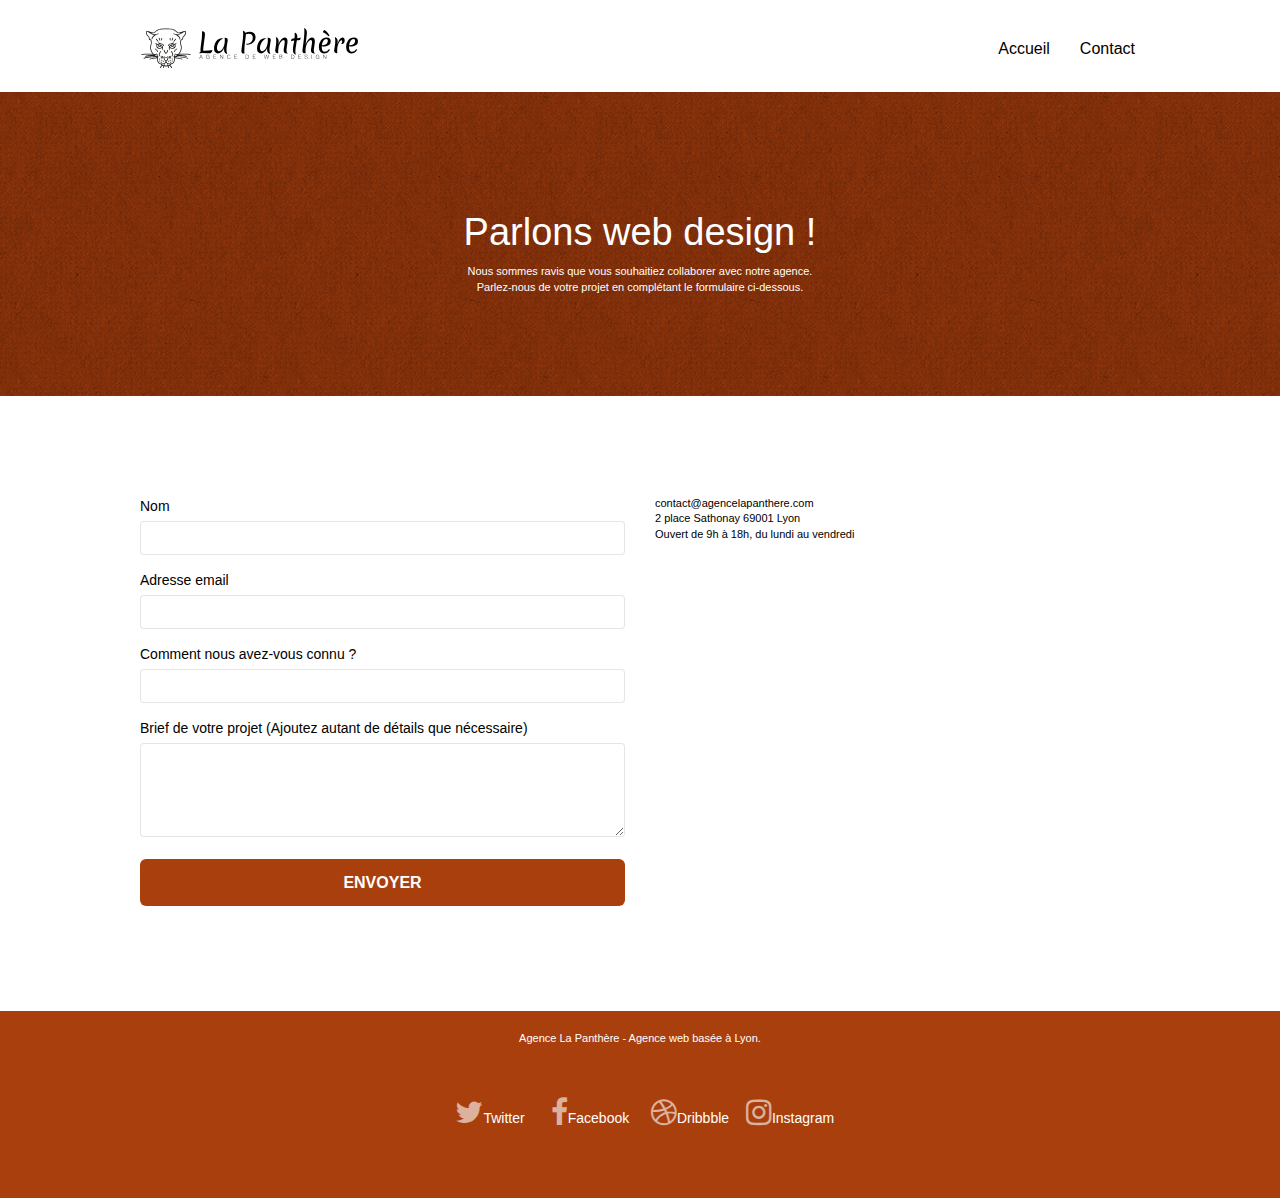
==== commit 3852efa7: "Création class tc-white-contact contact.html / css" ====
--- a/contact.html
+++ b/contact.html
@@ -64,10 +64,12 @@
 		<div class="container bloc-lg">
 			<div class="row">
 				<div class="col-sm-12">
-					<h1 class="text-center hero-bloc-text tc-white">
+					<!-- creation de la classe tc-white-contact-->
+					<h1 class="text-center hero-bloc-text tc-white-contact">
 						Parlons web design !
 					</h1>
-					<p class="text-center mg-lg tc-white tight-width-whitespace">
+					<!-- creation de la classe tc-white-contact-->
+					<p class="text-center mg-lg tc-white-contact tight-width-whitespace">
 						Nous sommes ravis que vous souhaitiez collaborer avec notre agence.<br>
 						Parlez-nous de votre projet en complétant le formulaire ci-dessous.
 					</p>
--- a/style.css
+++ b/style.css
@@ -784,6 +784,10 @@
     color: #ff5100!important;
 }
 
+.tc-white-contact {
+    color: #fff!important;
+}
+
 .btn-atomic-tangerine {
     background: #AA3F0E;
     color: #FFFFFF!important;
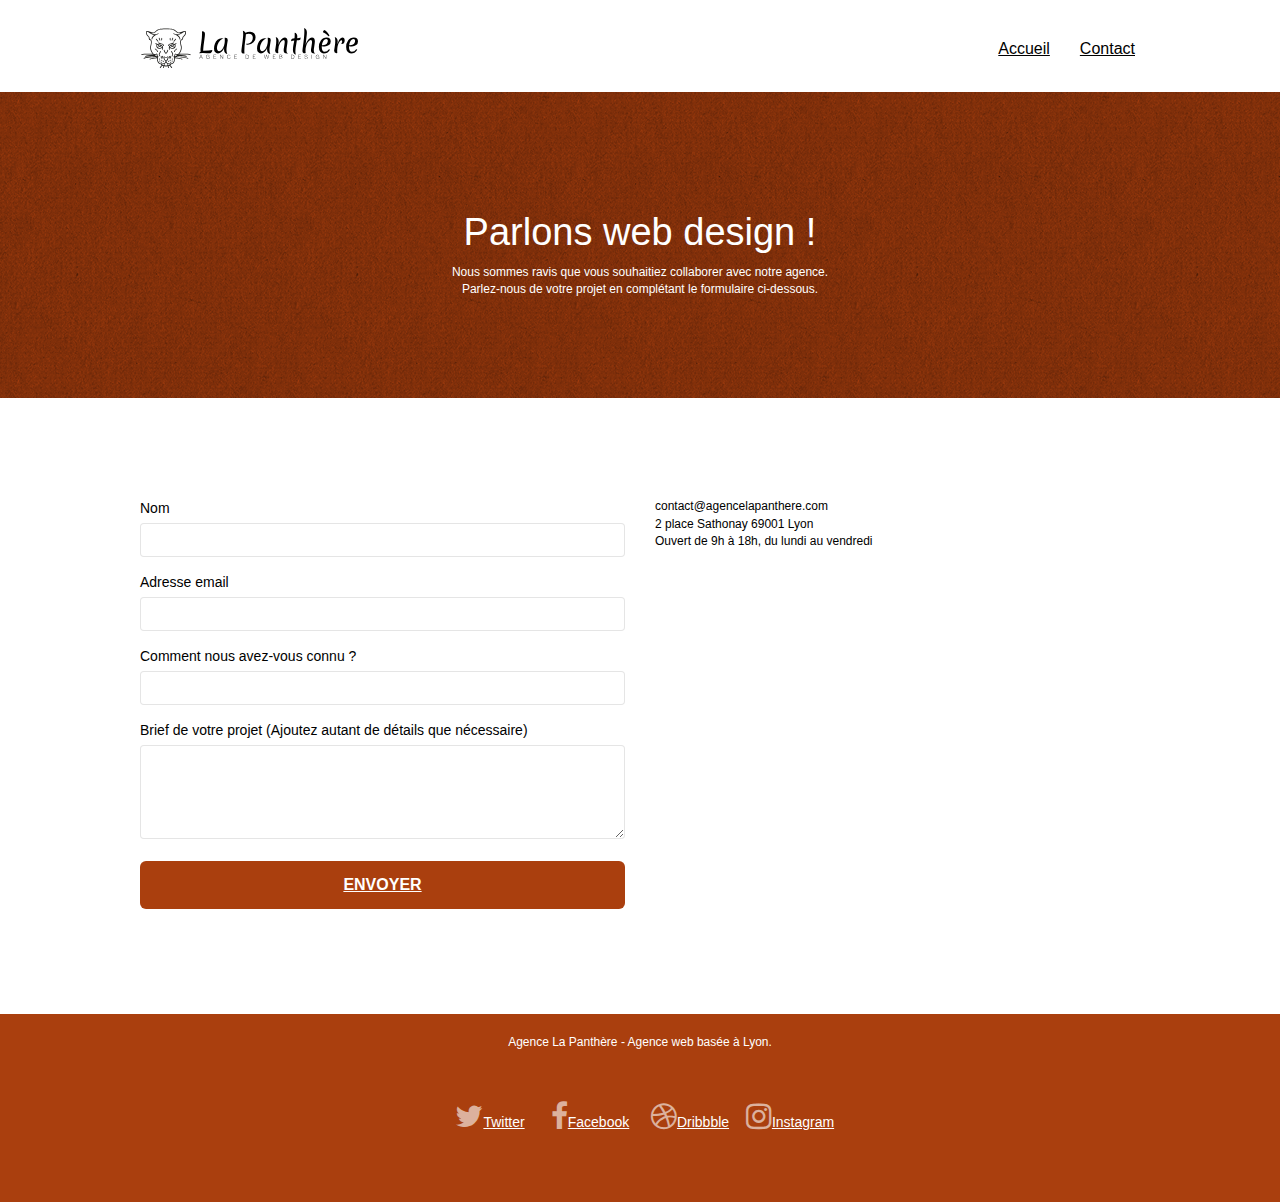
==== commit fc02635e: "Amelioration de la vitesse d'execution" ====
--- a/contact.html
+++ b/contact.html
@@ -12,7 +12,6 @@
 	<link rel="stylesheet" type="text/css" href="./css/font-awesome.css">
 	<link rel="stylesheet" type="text/css" href="./css/et-line.css">
 	
-    
 	<script src="./js/jquery-2.1.0.js"></script>
 	<script src="./js/bootstrap.js"></script>
 	<script src="./js/blocs.js"></script>
@@ -20,12 +19,8 @@
 	<script src="./js/formHandler.js"></script>
     <title>La Panthère - entreprise webdesign Lyon - contact</title>
 
-    
-<!-- Analytics -->
- 
-<!-- Analytics END -->
-    
 </head>
+
 <body>
 <!-- Principal conteneur -->
 <div class="page-container">
@@ -102,10 +97,10 @@
 							<input id="email" class="form-control" type="email" required />
 						</div>
 						<div class="form-group">
-							<label for="question">
+							<label for="input_504">
 								Comment nous avez-vous connu ?
 							</label>
-							<input id="question" class=" form-control" type="email" required id="input_504" />
+							<input class="form-control" type="email" required id="input_504" />
 						</div>
 						<div class="form-group">
 							<label for ="message">
--- a/style.css
+++ b/style.css
@@ -11,6 +11,8 @@
 button {
     transition: all .3s ease-in-out;
     outline: none!important;
+    /* AJOUT */
+    text-decoration: underline;
 }
 
 a:hover {
@@ -682,7 +684,7 @@
 }
 
 p {
-    font-size: 11px;
+    font-size: 12px;
 }
 
 .tight-width-whitespace {
@@ -746,6 +748,7 @@
 }
 
 .portfolio-thumb {
+    width: 100%;
     margin-bottom: 24px;
 }
 
@@ -782,6 +785,10 @@
 
 .tc-white {
     color: #ff5100!important;
+}
+
+.tc-white-2 {
+    color:#C23D00;
 }
 
 .tc-white-contact {
@@ -1073,4 +1080,8 @@
     .bloc-mob-center-text {
         text-align: center;
     }
+}
+
+.h2-bold-modifier {
+    font-weight: bold;
 }